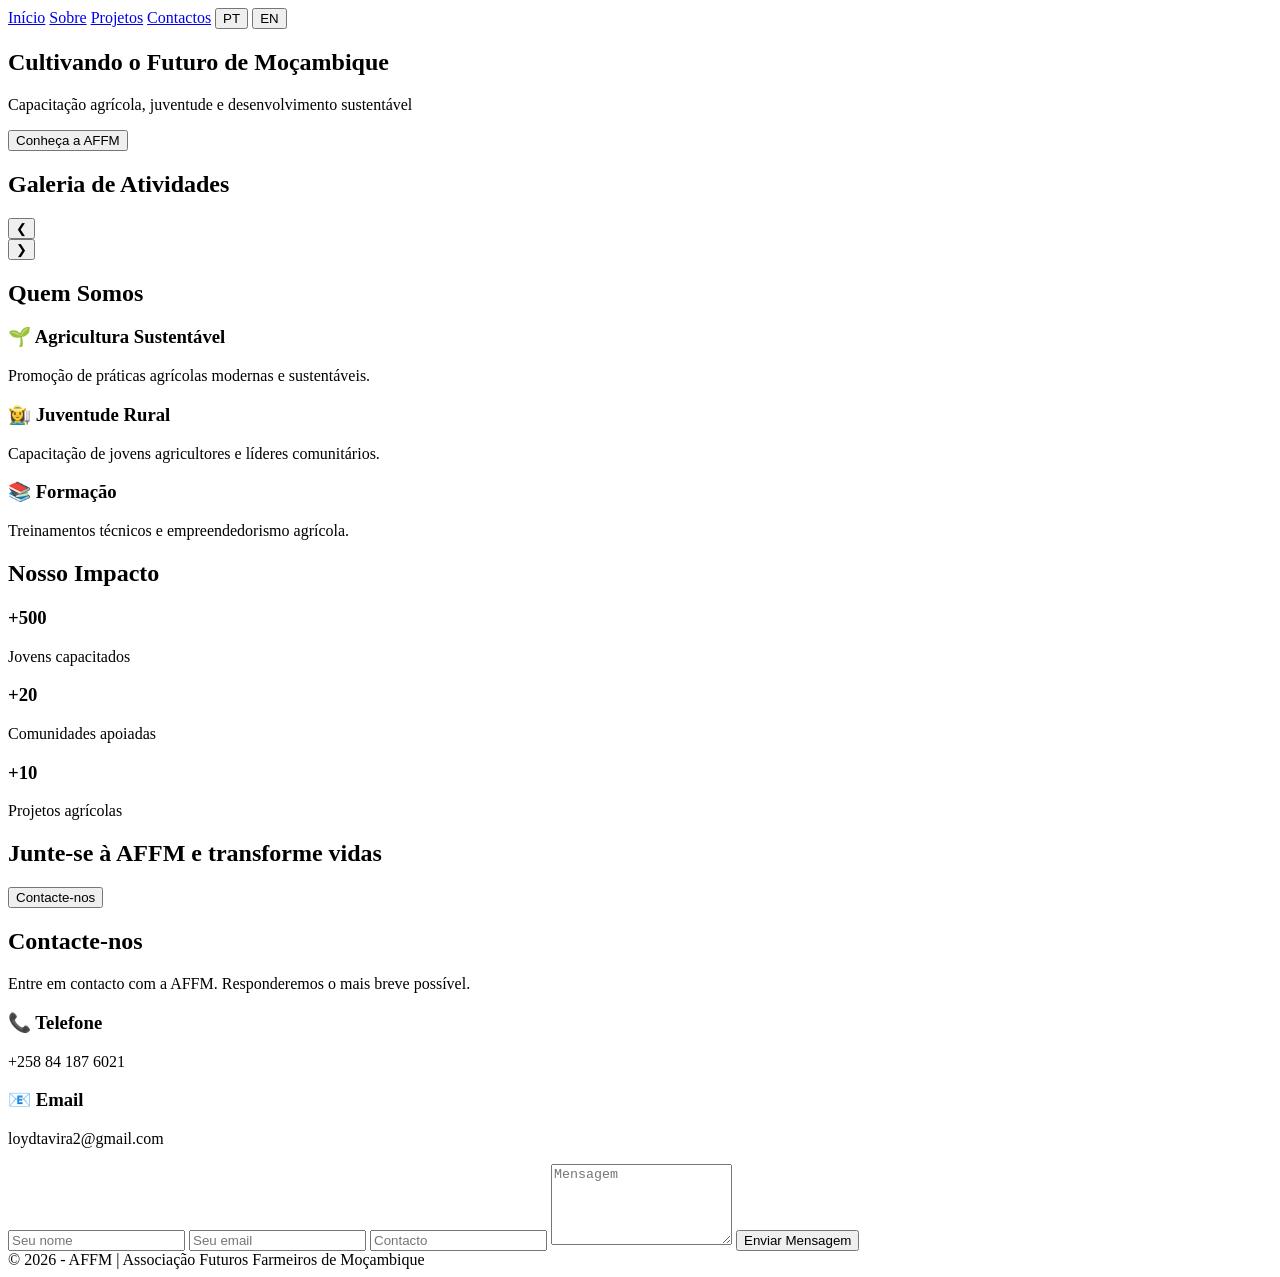
==== index.html @ f632d8d3 "Add files via upload" ====
<!DOCTYPE html>
<html lang="pt">
<head>
<meta charset="UTF-8">
<meta name="viewport" content="width=device-width, initial-scale=1.0">
<title>AFFM - Associação Futuros Farmeiros de Moçambique</title>

<link rel="stylesheet" href="css/style.css">
</head>
<body>

<header>
    <a href="#home">Início</a>
    <a href="sobre.html">Sobre</a>
    <a href="projetos.html">Projetos</a>
    <a href="contacto.html">Contactos</a>
    <button class="lang-btn">PT</button>
    <button class="lang-btn">EN</button>
</header>

<!-- HERO -->
<section class="hero" id="home">
    <h1>Cultivando o Futuro de Moçambique</h1>
    <p>Capacitação agrícola, juventude e desenvolvimento sustentável</p>
    <button onclick="scrollPara('sobre')">Conheça a AFFM</button>
</section>

<!-- GALERIA -->
<section>
    <h2>Galeria de Atividades</h2>

    <div class="slider" id="slider">
        <button class="nav prev-btn" onclick="mover(-1)">❮</button>
        <div class="slider-track" id="track"></div>
        <button class="nav next-btn" onclick="mover(1)">❯</button>
    </div>

    <div class="dots" id="dots"></div>
</section>

<!-- QUEM SOMOS -->
<section id="sobre">
    <h2>Quem Somos</h2>
    <div class="cards">
        <div class="card">
            <h3>🌱 Agricultura Sustentável</h3>
            <p>Promoção de práticas agrícolas modernas e sustentáveis.</p>
        </div>
        <div class="card">
            <h3>👩‍🌾 Juventude Rural</h3>
            <p>Capacitação de jovens agricultores e líderes comunitários.</p>
        </div>
        <div class="card">
            <h3>📚 Formação</h3>
            <p>Treinamentos técnicos e empreendedorismo agrícola.</p>
        </div>
    </div>
</section>

<!-- IMPACTO -->
<section class="impacto">
    <h2>Nosso Impacto</h2>
    <div class="cards">
        <div class="card"><h3>+500</h3><p>Jovens capacitados</p></div>
        <div class="card"><h3>+20</h3><p>Comunidades apoiadas</p></div>
        <div class="card"><h3>+10</h3><p>Projetos agrícolas</p></div>
    </div>
</section>

<!-- CTA -->
<section class="cta">
    <h2>Junte-se à AFFM e transforme vidas</h2>
    <button onclick="scrollPara('contacto')">Contacte-nos</button>
</section>

<!-- contacto -->
<section>
    <h2>Contacte-nos</h2>
    <p>Entre em contacto com a AFFM. Responderemos o mais breve possível.</p>

    <div class="cards">
        <div class="card">
            <h3>📞 Telefone</h3>
            <p>+258 84 187 6021</p>
            <h3>📧 Email</h3>
            <p>loydtavira2@gmail.com</p>
        </div>

        <div class="card">
            <form action="enviar.php" method="POST">
                <input type="text" name="nome" placeholder="Seu nome" required>
                <input type="email" name="email" placeholder="Seu email" required>
                <input type="tel" name="contacto" placeholder="Contacto" required>
                <textarea name="mensagem" rows="5" placeholder="Mensagem" required></textarea>
                <button type="submit">Enviar Mensagem</button>
            </form>
        </div>
    </div>
</section>


<footer id="contacto">
    © 2026 - AFFM | Associação Futuros Farmeiros de Moçambique
</footer>

<script src="js/script.js"></script>
</body>
</html>
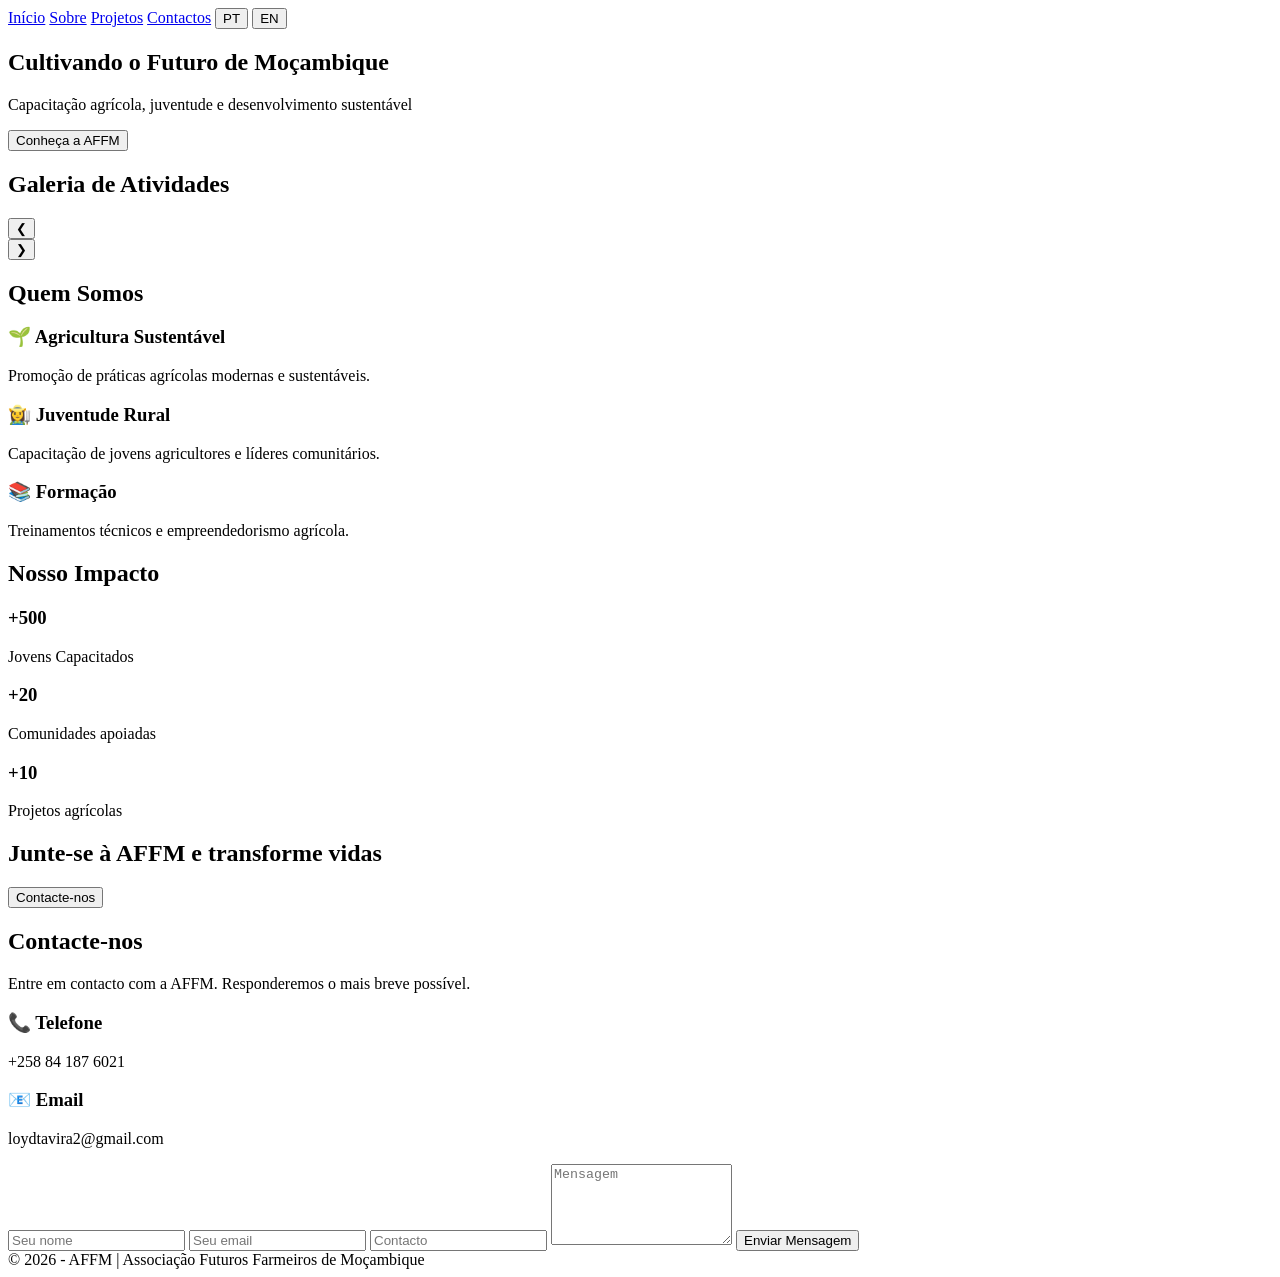
==== commit 499ff9af: "Update index.html" ====
--- a/index.html
+++ b/index.html
@@ -61,7 +61,7 @@
 <section class="impacto">
     <h2>Nosso Impacto</h2>
     <div class="cards">
-        <div class="card"><h3>+500</h3><p>Jovens capacitados</p></div>
+        <div class="card"><h3>+500</h3><p>Jovens Capacitados</p></div>
         <div class="card"><h3>+20</h3><p>Comunidades apoiadas</p></div>
         <div class="card"><h3>+10</h3><p>Projetos agrícolas</p></div>
     </div>
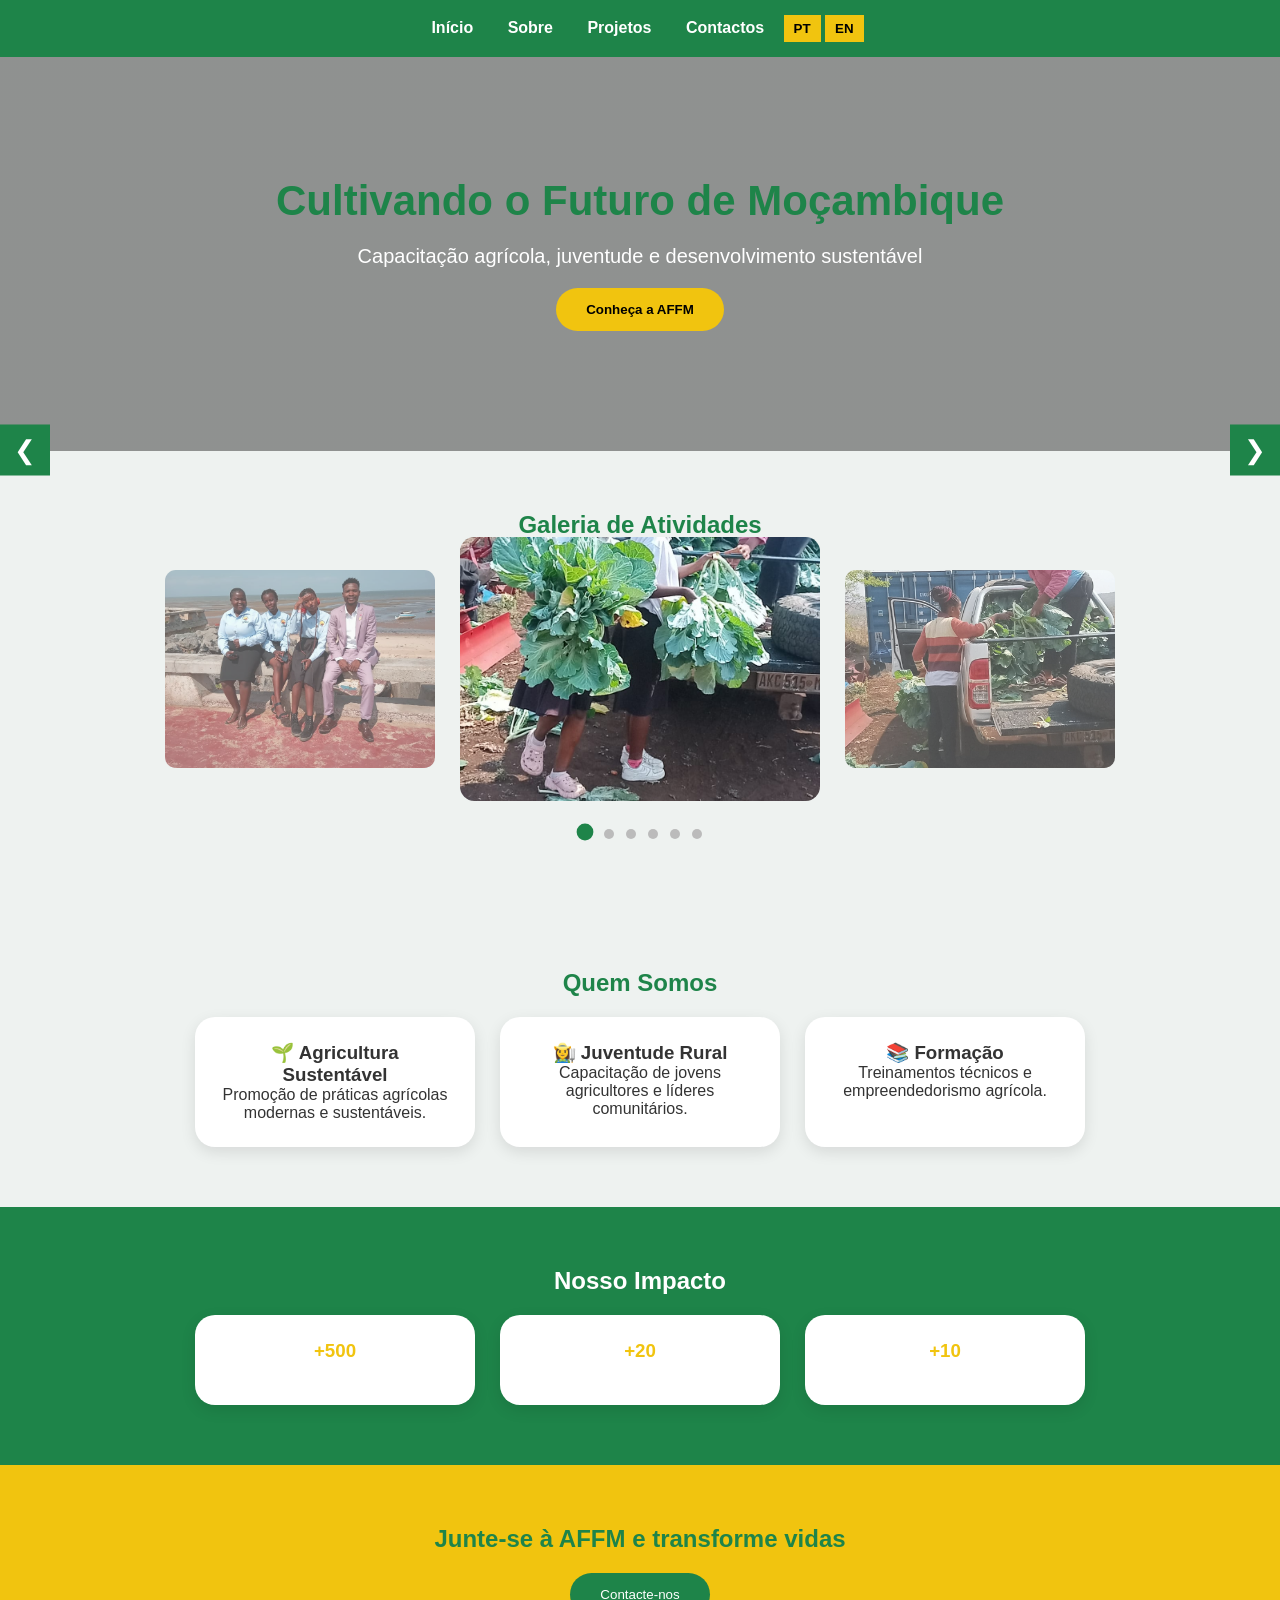
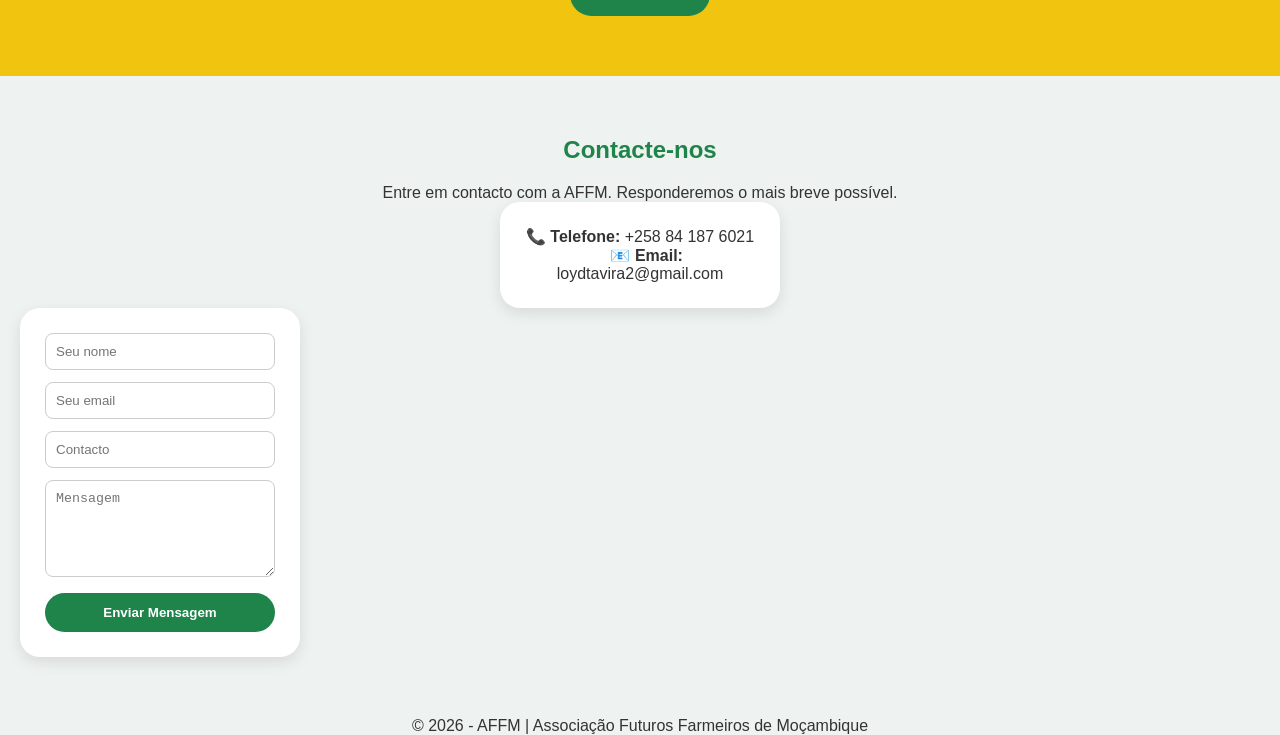
==== commit cbcd3280: "Update index.html" ====
--- a/index.html
+++ b/index.html
@@ -78,13 +78,22 @@
     <h2>Contacte-nos</h2>
     <p>Entre em contacto com a AFFM. Responderemos o mais breve possível.</p>
 
-    <div class="cards">
+   <!-- <div class="cards"> />
         <div class="card">
             <h3>📞 Telefone</h3>
             <p>+258 84 187 6021</p>
             <h3>📧 Email</h3>
             <p>loydtavira2@gmail.com</p>
+        </div> -->
+
+    <div class="cards">
+        <div class="card">
+            <p><strong>📞 Telefone:</strong> +258 84 187 6021 &nbsp;&nbsp;
+            <strong>📧 Email:</strong> loydtavira2@gmail.com</p>
         </div>
+    </div>
+
+  
 
         <div class="card">
             <form action="enviar.php" method="POST">
--- a/css/style.css
+++ b/css/style.css
@@ -0,0 +1,334 @@
+* { box-sizing: border-box; margin: 0; padding: 0; }
+
+body {
+    font-family: Arial, sans-serif;
+    background: #eef2f0;
+    color: #333;
+    text-align: center;
+}
+
+/* HEADER */
+header {
+    background: #1e8449;
+    padding: 15px;
+    position: sticky;
+    top: 0;
+    z-index: 100;
+}
+header a {
+    color: white;
+    margin: 0 15px;
+    text-decoration: none;
+    font-weight: bold;
+}
+.lang-btn {
+    background: #f1c40f;
+    border: none;
+    padding: 6px 10px;
+    cursor: pointer;
+    font-weight: bold;
+}
+
+/* HERO */
+.hero {
+    background: linear-gradient(rgba(0,0,0,.4), rgba(0,0,0,.4)),
+                url("../imagem/hero.jpg") center/cover no-repeat;
+    color: white;
+    padding: 120px 20px;
+}
+.hero h1 { font-size: 42px; }
+.hero p { font-size: 20px; margin: 20px 0; }
+.hero button {
+    background: #f1c40f;
+    border: none;
+    padding: 14px 30px;
+    font-weight: bold;
+    cursor: pointer;
+    border-radius: 30px;
+}
+
+/* SEÇÕES */
+section { padding: 60px 20px; }
+h2 { color: #1e8449; margin-bottom: 20px; }
+
+/* SLIDER */
+/*
+.slider {
+    max-width: 1000px;
+    margin: 40px auto;
+    height: 260px;
+    position: relative;
+}*/
+
+.slider-track {
+    position: relative;
+    height: 260px;
+}
+
+.slider-track img {
+    position: absolute;
+    left: 50%;
+    transform: translateX(-50%) scale(.7);
+    width: 300px;
+    height: 220px;
+    object-fit: cover;
+    border-radius: 12px;
+    transition: all .5s ease;
+    opacity: 0;
+    pointer-events: none;
+}
+
+
+/* CENTRO */
+.slider-track img.active {
+    transform: translateX(-50%) scale(1.2);
+    opacity: 1;
+    z-index: 5;
+    pointer-events: auto;
+}
+
+/* ESQUERDA */
+.slider-track img.prev {
+    transform: translateX(-50%) translateX(-340px) scale(.9);
+    opacity: .7;
+    z-index: 3;
+}
+
+/* DIREITA */
+.slider-track img.next {
+    transform: translateX(-50%) translateX(340px) scale(.9);
+    opacity: .7;
+    z-index: 3;
+}
+
+/*
+.slider-track img {
+    position: absolute;
+    width: 300px;
+    height: 220px;
+    object-fit: cover;
+    border-radius: 12px;
+    transition: .5s;
+    opacity: .4;
+    transform: scale(.8);
+}*/
+
+
+
+.active { transform: scale(1.2); opacity: 1; z-index: 5; }
+.prev { transform: translateX(-340px) scale(.9); }
+.next { transform: translateX(340px) scale(.9); }
+
+/* NAV */
+.nav {
+    position: absolute;
+    top: 50%;
+    transform: translateY(-50%);
+    background: #1e8449;
+    color: white;
+    border: none;
+    font-size: 26px;
+    padding: 10px 14px;
+    cursor: pointer;
+}
+.prev-btn { left: 0; }
+.next-btn { right: 0; }
+
+/* DOTS */
+.dots span {
+    display: inline-block;
+    width: 10px;
+    height: 10px;
+    background: #bbb;
+    border-radius: 50%;
+    margin: 6px;
+}
+.dots .active { background: #1e8449; width: 14px; height: 14px; }
+
+/* CARDS */
+.cards {
+    display: flex;
+    justify-content: center;
+    gap: 25px;
+    flex-wrap: wrap;
+}
+.card {
+    background: white;
+    padding: 25px;
+    width: 280px;
+    border-radius: 20px;
+    box-shadow: 0 5px 15px rgba(0,0,0,.1);
+}
+
+/* IMPACTO */
+.impacto {
+    background: #1e8449;
+    color: white;
+}
+.impacto h2 { color: white; }
+.impacto h3 { color: #f1c40f; }
+
+/* CTA */
+.cta {
+    background: #f1c40f;
+}
+.cta button {
+    background: #1e8449;
+    color: white;
+    border: none;
+    padding: 14px 30px;
+    border-radius: 30px;
+    cursor: pointer;
+}
+
+/* RESPONSIVO */
+@media(max-width:768px){
+    .prev { transform: translateX(-200px) scale(.9); }
+    .next { transform: translateX(200px) scale(.9); }
+    .hero h1 { font-size: 32px; }
+}
+
+form input, form textarea {
+    width: 100%;
+    padding: 10px;
+    margin-bottom: 12px;
+    border-radius: 8px;
+    border: 1px solid #ccc;
+}
+
+form button {
+    background: #1e8449;
+    color: white;
+    border: none;
+    padding: 12px;
+    width: 100%;
+    border-radius: 25px;
+    font-weight: bold;
+    cursor: pointer;
+}
+
+form button:hover {
+    background: #166b3a;
+}
+
+h1 {
+    color: #1e8449;
+    margin-bottom: 20px;
+}
+/* ================= MOBILE FIRST ================= */
+@media (max-width: 600px) {
+
+    header {
+        display: flex;
+        flex-direction: column;
+        gap: 10px;
+    }
+
+    header a {
+        display: block;
+        padding: 10px;
+        margin: 0;
+        background: rgba(255,255,255,0.1);
+        border-radius: 8px;
+    }
+
+    .lang-btn {
+        width: 48%;
+    }
+}
+
+@media (max-width: 600px) {
+
+    .hero {
+        padding: 80px 15px;
+    }
+
+    .hero h1 {
+        font-size: 26px;
+        line-height: 1.3;
+    }
+
+    .hero p {
+        font-size: 16px;
+    }
+
+    .hero button {
+        padding: 12px 22px;
+        font-size: 15px;
+    }
+}
+
+
+@media (max-width: 600px) {
+
+    .slider {
+        height: 220px;
+    }
+
+    .slider-track img {
+        width: 240px;
+        height: 170px;
+    }
+
+    .prev {
+        transform: translateX(-160px) scale(0.85);
+    }
+
+    .next {
+        transform: translateX(160px) scale(0.85);
+    }
+
+    .nav {
+        font-size: 22px;
+        padding: 8px 12px;
+    }
+}
+
+
+@media (max-width: 600px) {
+
+    .cards {
+        flex-direction: column;
+        align-items: center;
+    }
+
+    .card {
+        width: 95%;
+    }
+}
+
+
+
+@media (max-width: 600px) {
+
+    form input,
+    form textarea {
+        font-size: 16px; /* evita zoom automático */
+    }
+
+    form button {
+        font-size: 16px;
+        padding: 14px;
+    }
+}
+
+/* ================= PROJETOS ================= */
+.projeto img {
+    width: 100%;
+    height: 180px;
+    object-fit: cover;
+    border-radius: 15px;
+    margin-bottom: 15px;
+}
+
+.projeto p {
+    margin-bottom: 6px;
+    font-size: 14px;
+}
+
+@media (max-width: 600px) {
+    .projeto img {
+        height: 160px;
+    }
+}
+
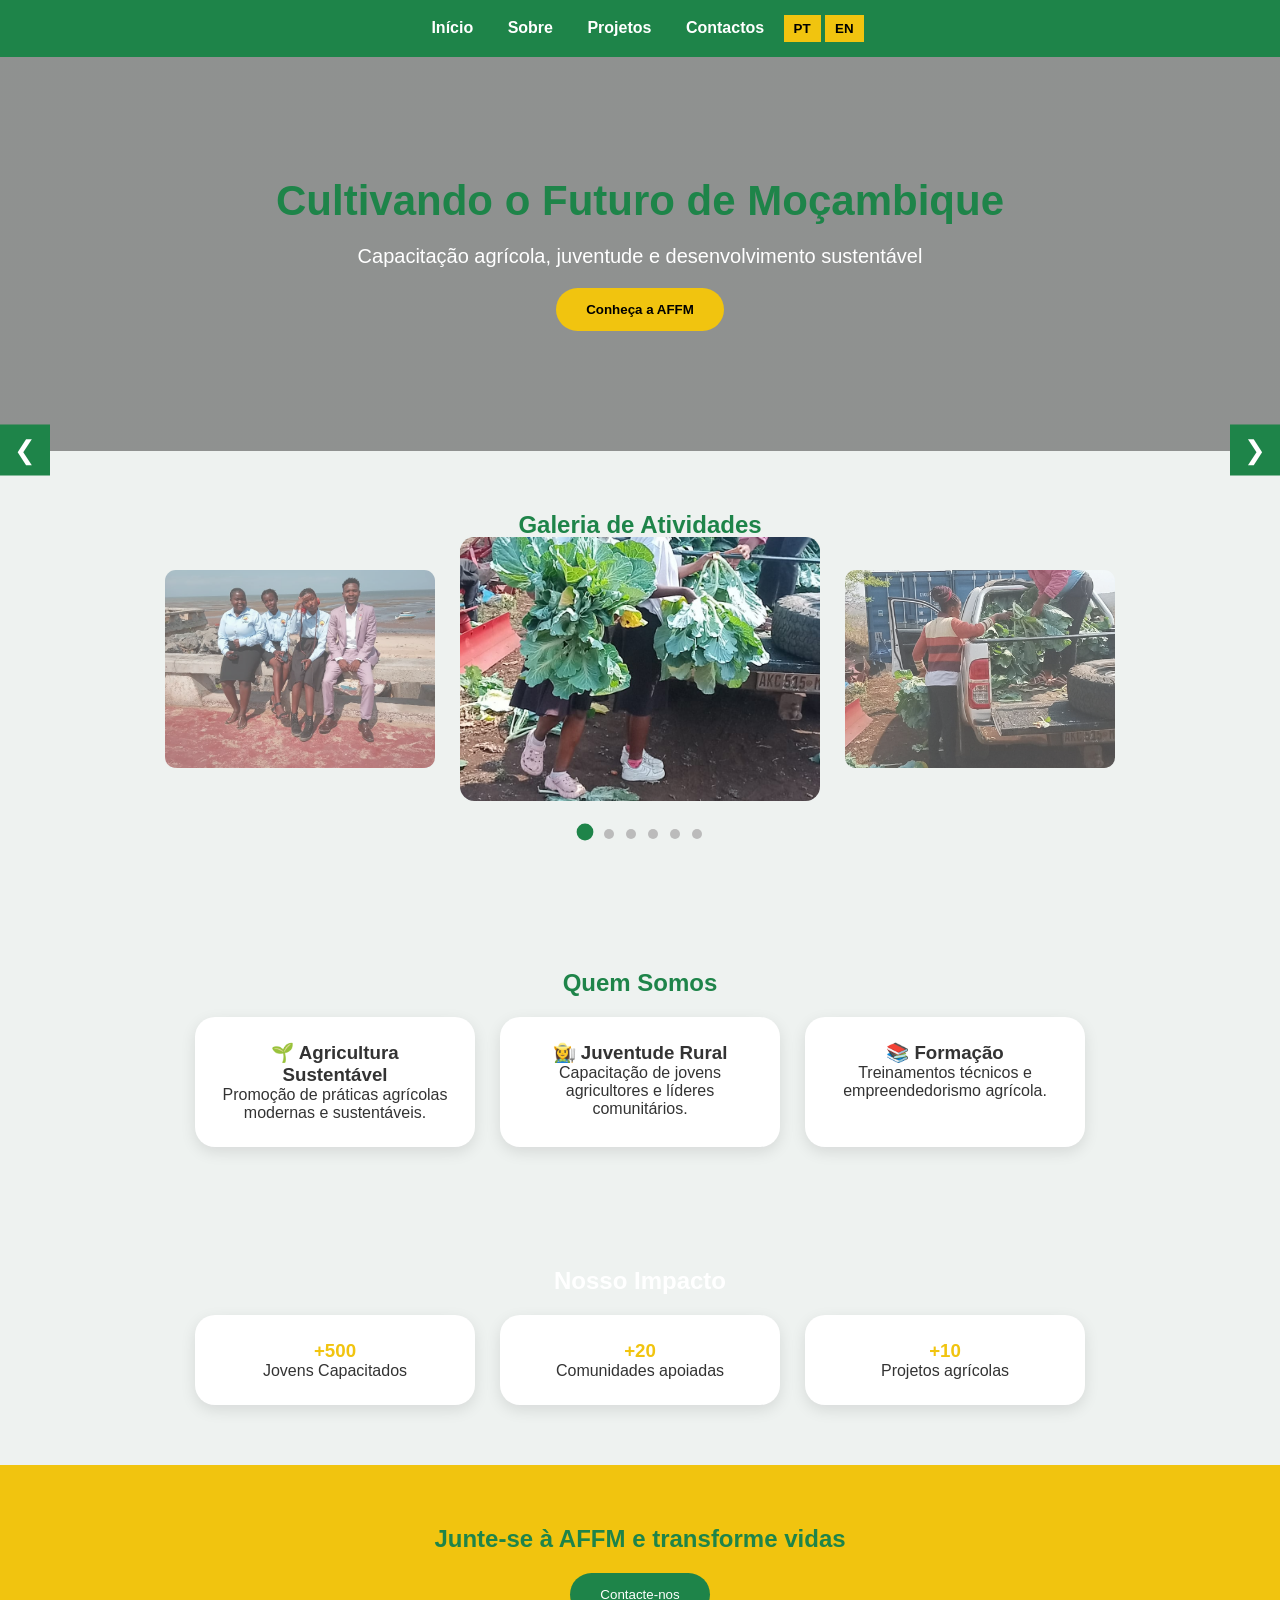
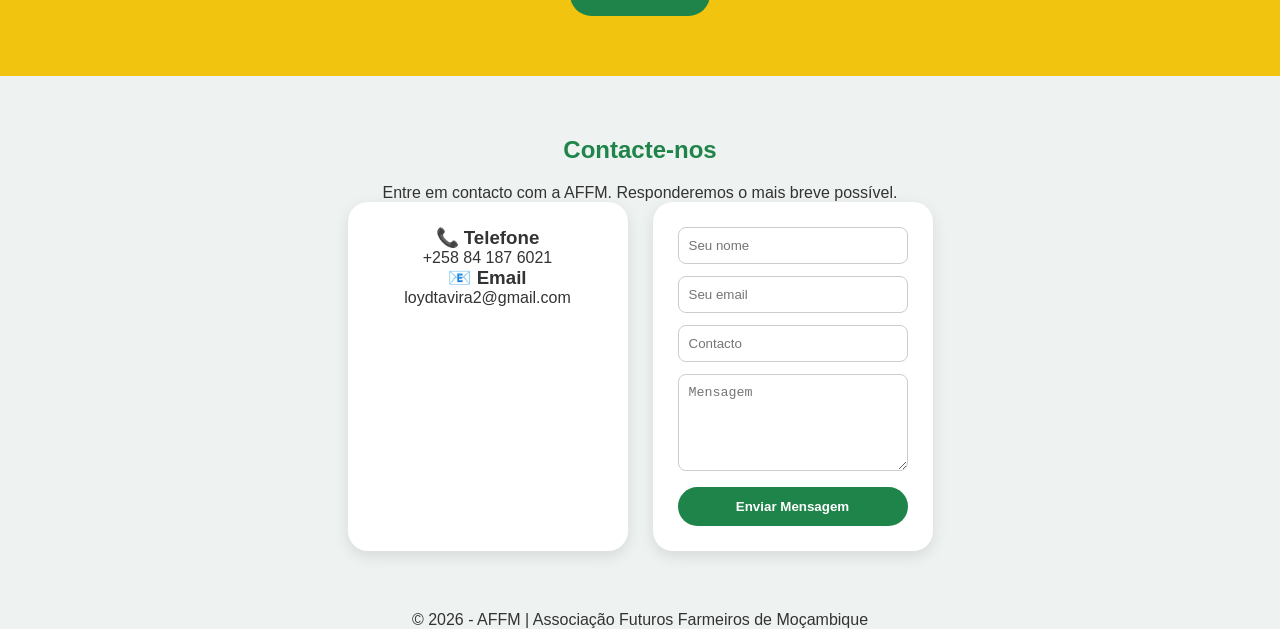
==== commit b63ec863: "Update index.html" ====
--- a/index.html
+++ b/index.html
@@ -78,20 +78,21 @@
     <h2>Contacte-nos</h2>
     <p>Entre em contacto com a AFFM. Responderemos o mais breve possível.</p>
 
-   <!-- <div class="cards"> />
+   <div class="cards"> 
         <div class="card">
             <h3>📞 Telefone</h3>
             <p>+258 84 187 6021</p>
             <h3>📧 Email</h3>
             <p>loydtavira2@gmail.com</p>
-        </div> -->
+        </div> 
 
+   <!-- vericar com calma
     <div class="cards">
         <div class="card">
             <p><strong>📞 Telefone:</strong> +258 84 187 6021 &nbsp;&nbsp;
             <strong>📧 Email:</strong> loydtavira2@gmail.com</p>
         </div>
-    </div>
+    </div>-->
 
   
 
--- a/css/style.css
+++ b/css/style.css
@@ -160,6 +160,16 @@
     box-shadow: 0 5px 15px rgba(0,0,0,.1);
 }
 
+/*.card p {
+vericar a mundaca
+    display: flex;
+    justify-content: flex-start;
+    gap: 20px; /* espaço entre Telefone e Email */
+    font-weight: bold;
+    flex-wrap: wrap; /* garante que quebre linha em telas pequenas */
+}*/
+
+
 /* IMPACTO */
 .impacto {
     background: #1e8449;
